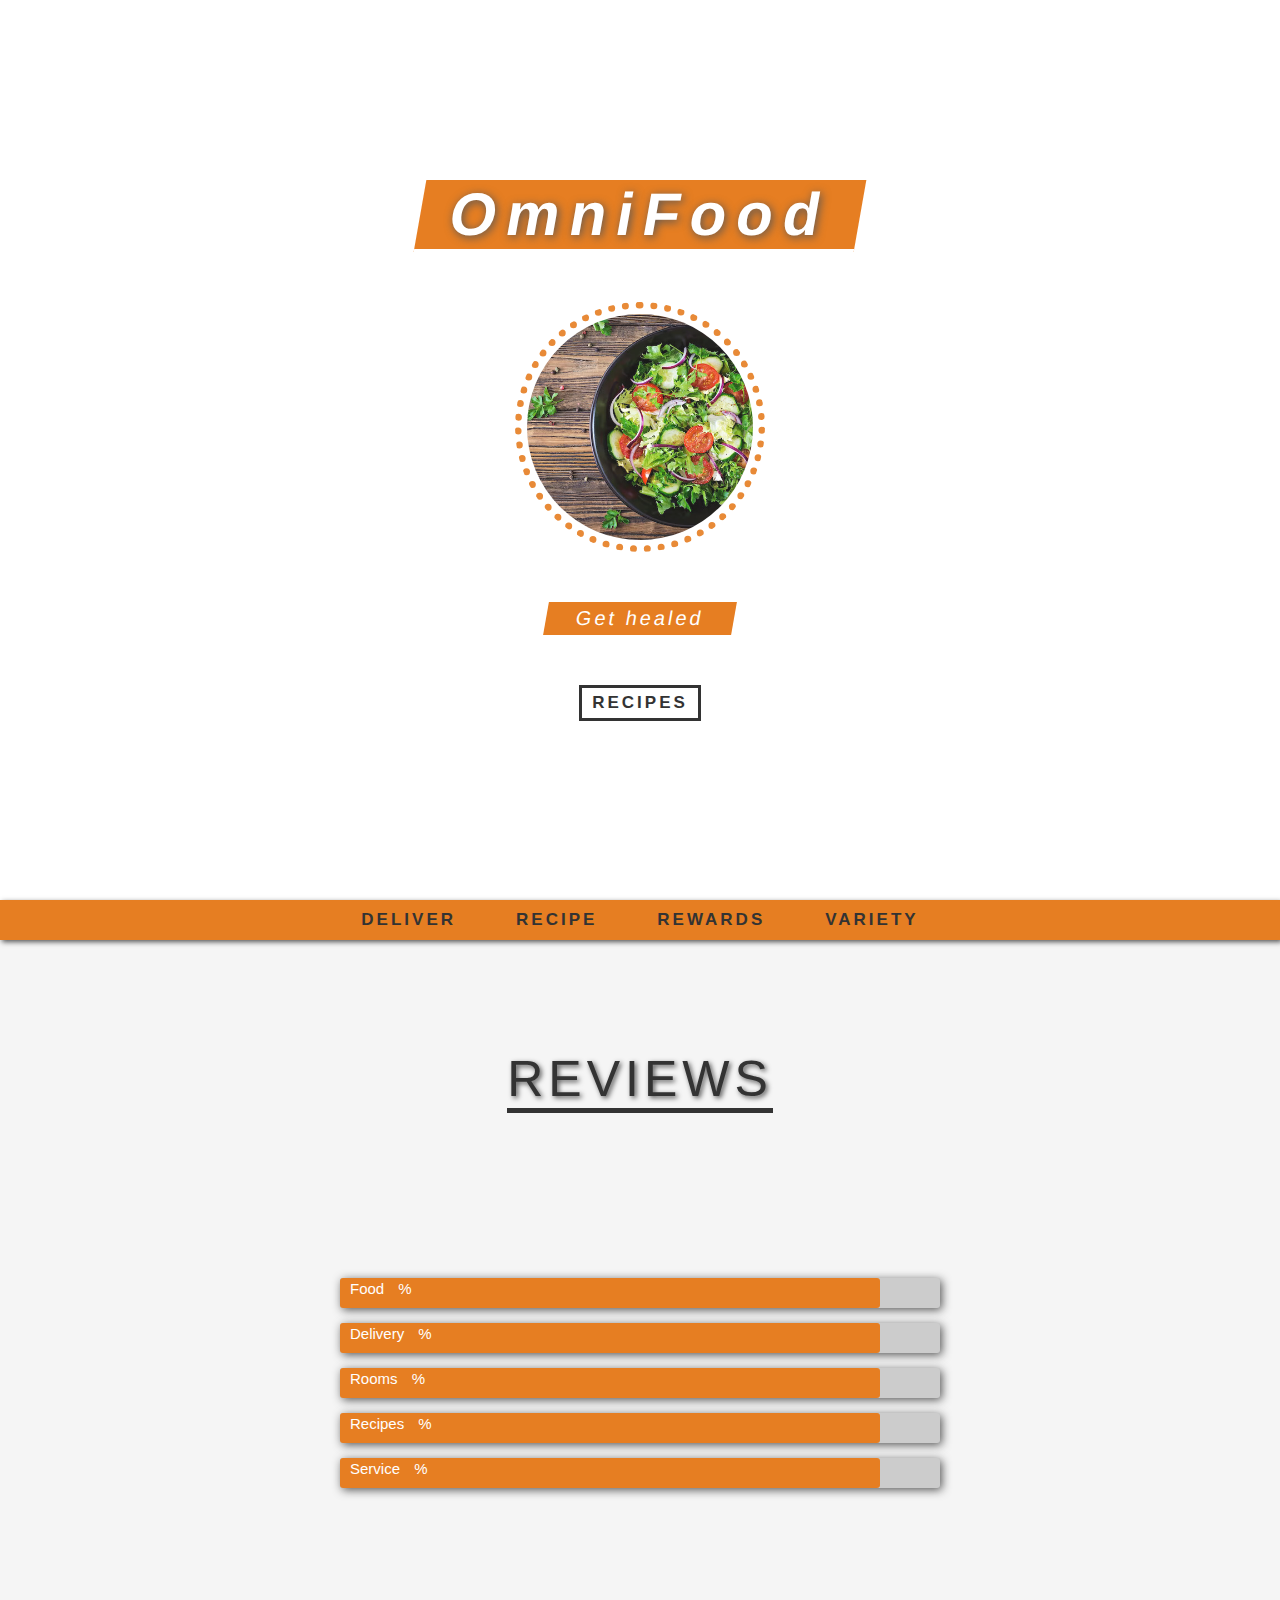
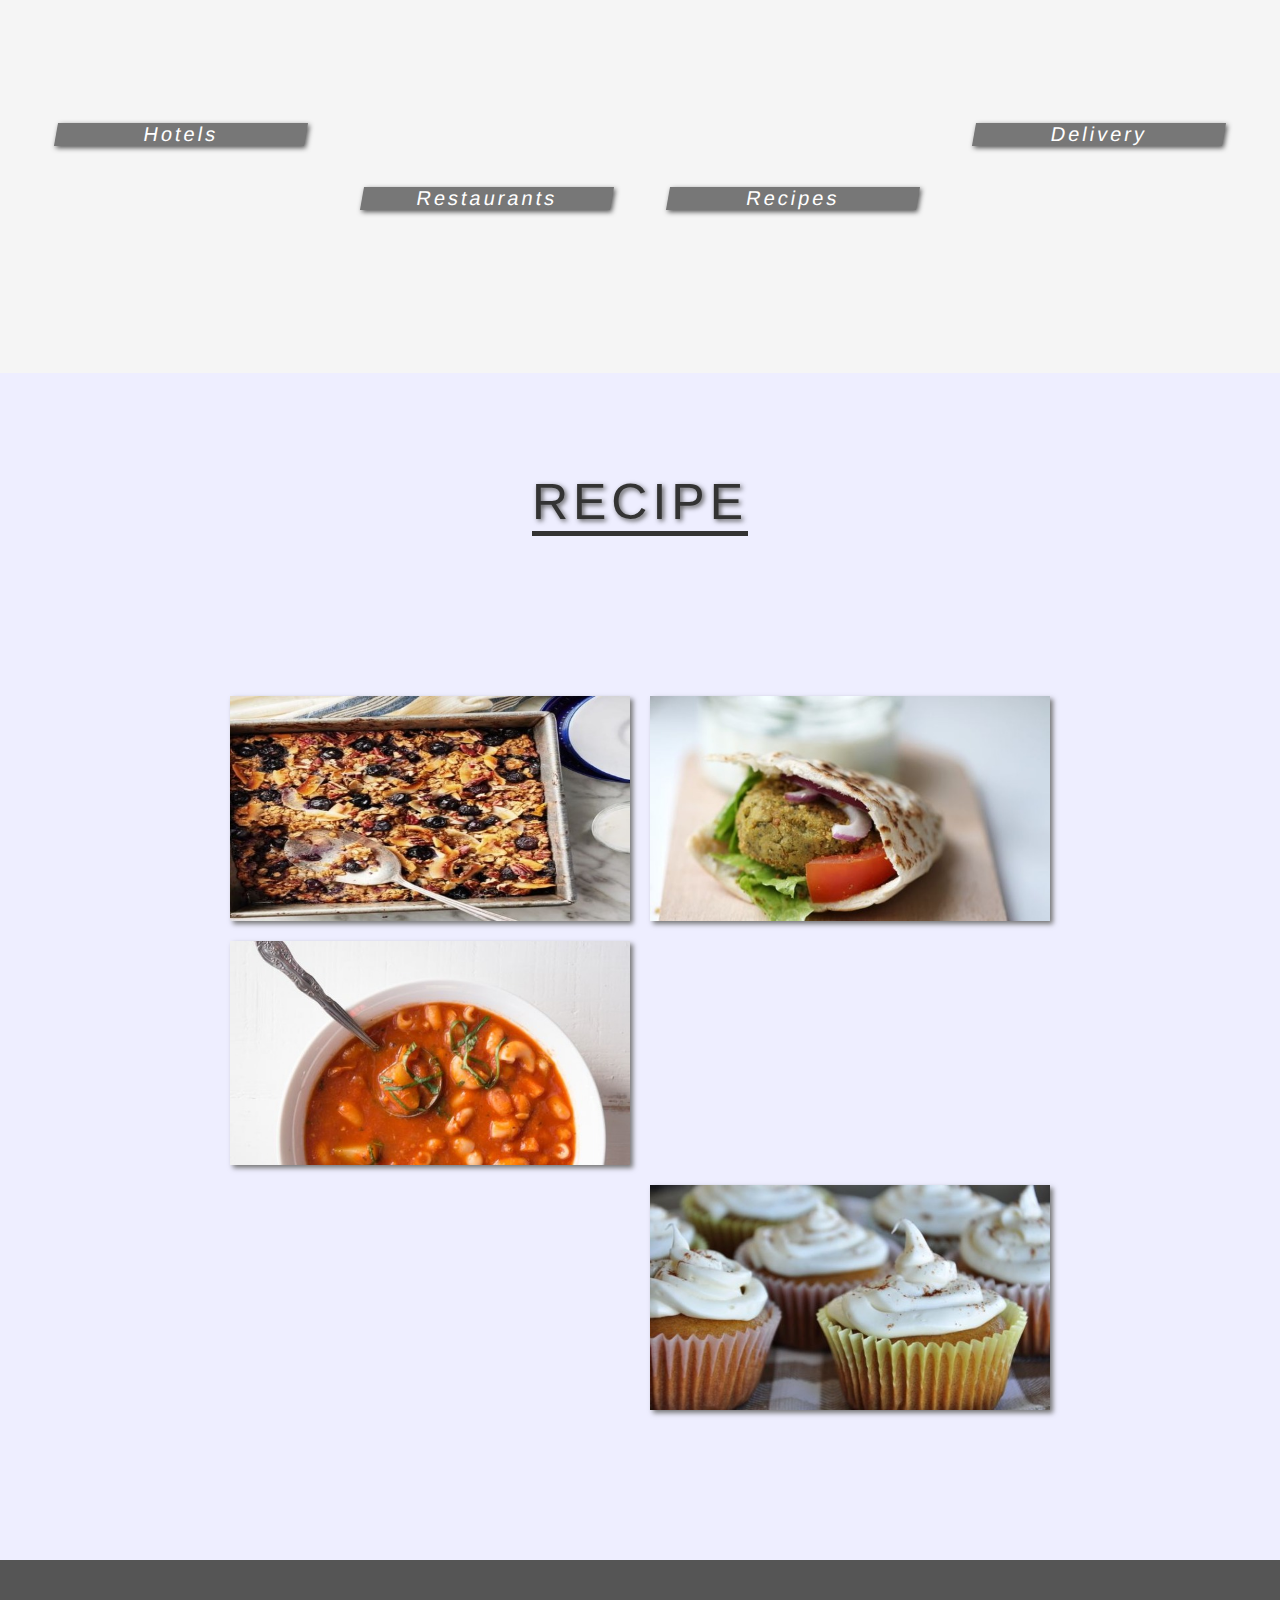
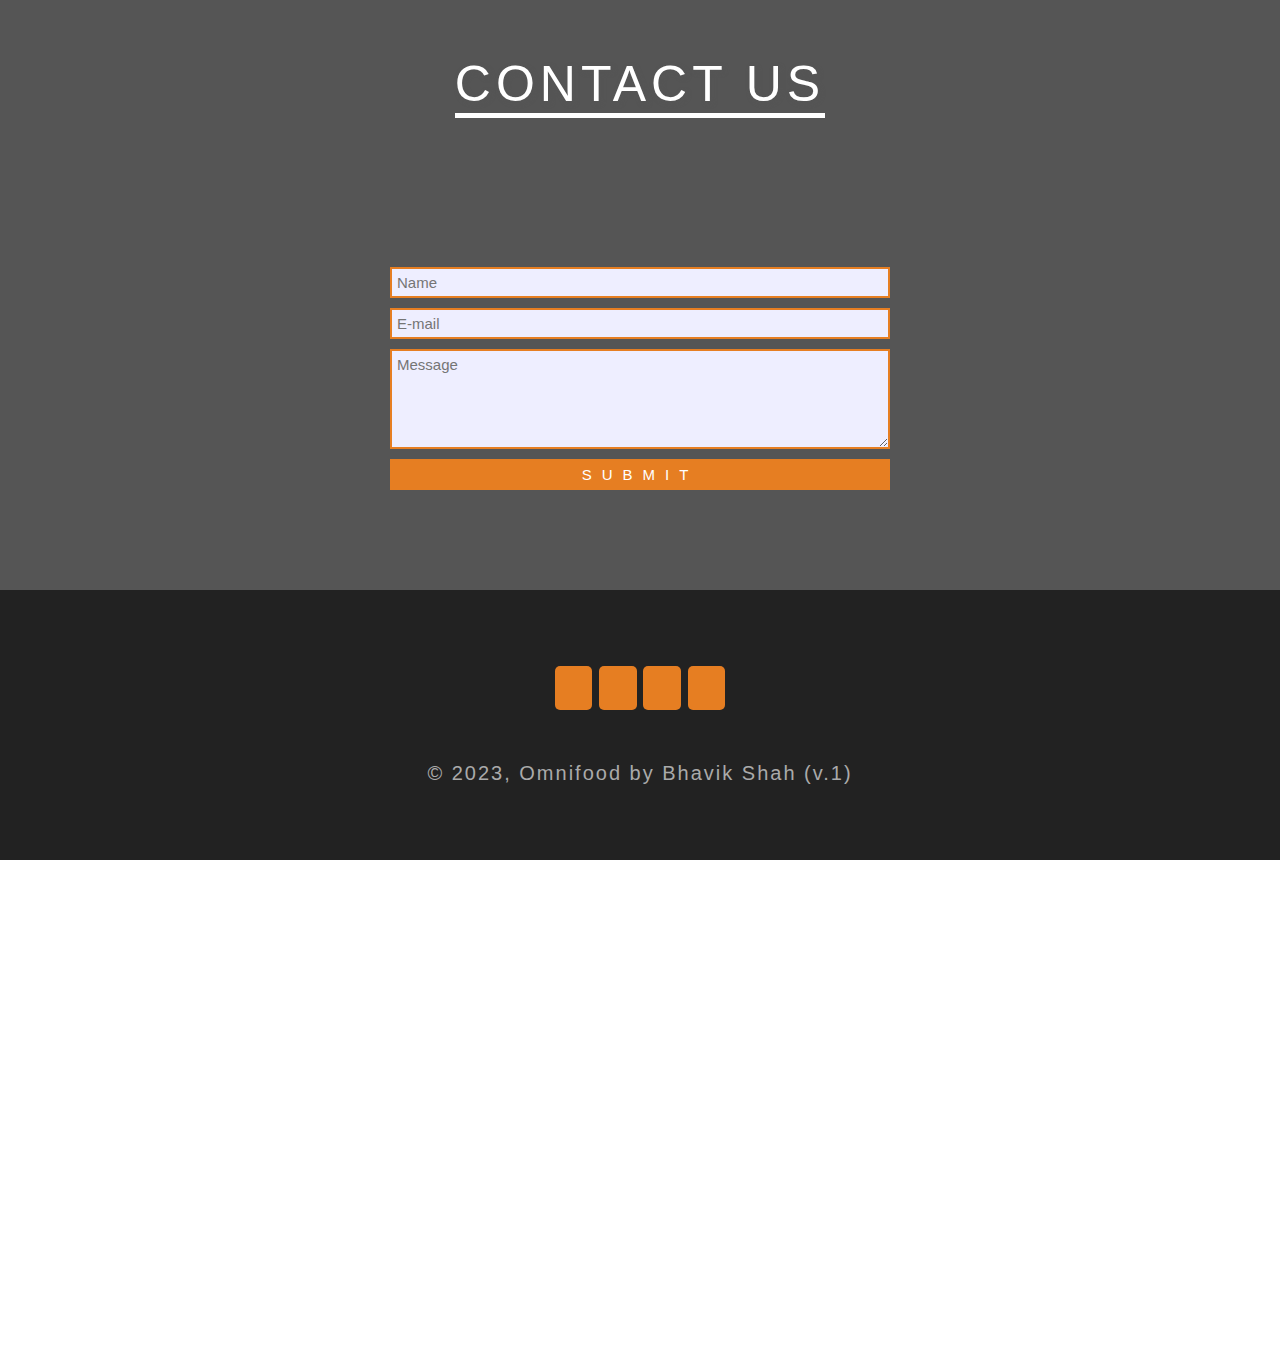
==== recipe.html @ f540aef7 "omnifood 1" ====
<!DOCTYPE html>
<html lang="en">
  <head>
    <meta charset="UTF-8" />
    <meta name="viewport" content="width=device-width, initial-scale=1.0" />
    <title>OmniFood/Recipe</title>
    <link rel="stylesheet" href="resources/css/recipe.css" />
    <link
      rel="stylesheet"
      href="https://cdnjs.cloudflare.com/ajax/libs/font-awesome/6.4.2/css/all.min.css"
    />
    <link
      href="https://fonts.googleapis.com/css2?family=Jost:wght@100;200;300;400;500;600;700;800;900&display=swap"
      rel="stylesheet"
    />
  </head>
  <body>
    <div class="container">
      <section class="sec1" id="s1">
        <h1 class="sec-heading">OmniFood</h1>
        <img
          src="resources/images/recipe/Salad.jpg"
          alt="Salad"
          class="recipe-img"
        />
        <h3 class="recipe-tag">Get healed</h3>
        <a href="#s3" class="btn-1">Recipes</a>
      </section>

      <!-- navbar -->
      <nav class="navbar">
        <a href="index.html" class="nav-links">Deliver</a>
        <a href="#s2" class="nav-links">Recipe</a>
        <a href="rewards.html" class="nav-links">Rewards</a>
        <a href="variety.html" class="nav-links">Variety</a>
      </nav>
      <!-- End of navbar -->

      <!-- section-2 -->
      <section class="sec2" id="s2">
        <h1 class="sec2-heading">Reviews</h1>
        <div class="progress-bar-wrapper">
          <div class="progress-bar">
            <p class="progress-text">Food <span></span>%</p>
            <div class="progress-percent"></div>
          </div>
          <div class="progress-bar">
            <p class="progress-text">Delivery <span></span>%</p>
            <div class="progress-percent"></div>
          </div>
          <div class="progress-bar">
            <p class="progress-text">Rooms <span></span>%</p>
            <div class="progress-percent"></div>
          </div>
          <div class="progress-bar">
            <p class="progress-text">Recipes <span></span>%</p>
            <div class="progress-percent"></div>
          </div>
          <div class="progress-bar">
            <p class="progress-text">Service <span></span>%</p>
            <div class="progress-percent"></div>
          </div>
        </div>
        <div class="services">
          <div class="service">
            <i class="fa-solid fa-hotel"></i>
            <h2 class="service-heading">Hotels</h2>
          </div>
          <div class="service">
            <i class="fa-solid fa-utensils"></i>
            <h2 class="service-heading">Restaurants</h2>
          </div>
          <div class="service">
            <i class="fa-solid fa-bowl-food"></i>
            <h2 class="service-heading">Recipes</h2>
          </div>
          <div class="service">
            <i class="fa-solid fa-truck"></i>
            <h2 class="service-heading">Delivery</h2>
          </div>
        </div>
      </section>
      <!-- End of section-2 -->
      <!-- section-3 -->
      <section class="sec3" id="s3">
        <h1 class="sec3-heading">Recipe</h1>
        <div class="recipe-wrapper">
          <div class="recipe">
            <div class="recipe-text">
              <h2 class="recipe-name">Baked Oat-bowl</h2>
              <h4 class="recipe-style">Healthy/Veg</h4>
            </div>
            <img
              src="resources/images/recipe/baked-oatmeal-1.jpg"
              class="recipe-img-1"
              alt=""
            />
            <a href="javascrip:viod(0);" class="recipe-link" target="_blank"
              >Go to video</a
            >
          </div>
          <div class="recipe">
            <div class="recipe-text">
              <h2 class="recipe-name">Falafel</h2>
              <h4 class="recipe-style">Healthy/Veg</h4>
            </div>
            <img
              src="resources/images/recipe/falafel.jpg"
              class="recipe-img-1"
              alt=""
            />
            <a href="javascrip:viod(0);" class="recipe-link" target="_blank"
              >Go to video</a
            >
          </div>
          <div class="recipe">
            <div class="recipe-text">
              <h2 class="recipe-name">Minestrone Soup</h2>
              <h4 class="recipe-style">Healthy/Veg</h4>
            </div>
            <img
              src="resources/images/recipe/minestrone-soup.jpg"
              class="recipe-img-1"
              alt=""
            />
            <a href="javascrip:viod(0);" class="recipe-link" target="_blank"
              >Go to video</a
            >
          </div>
          <div class="recipe">
            <div class="recipe-text">
              <h2 class="recipe-name">Jambalaya</h2>
              <h4 class="recipe-style">Lite/Veg</h4>
            </div>
            <img
              src="resources/images/recipe/jambalaya.jpg"
              class="recipe-img-1"
              alt=""
            />
            <a href="javascrip:viod(0);" class="recipe-link" target="_blank"
              >Go to video</a
            >
          </div>
          <div class="recipe">
            <div class="recipe-text">
              <h2 class="recipe-name">Salad</h2>
              <h4 class="recipe-style">Healthy/Veg</h4>
            </div>
            <img
              src="resources/images/recipe/Salad-1.jpg"
              class="recipe-img-1"
              alt=""
            />
            <a href="javascrip:viod(0);" class="recipe-link" target="_blank"
              >Go to video</a
            >
          </div>
          <div class="recipe">
            <div class="recipe-text">
              <h2 class="recipe-name">Cupcakes</h2>
              <h4 class="recipe-style">Taste/Veg</h4>
            </div>
            <img
              src="resources/images/recipe/cupcake.jpg"
              class="recipe-img-1"
              alt=""
            />
            <a href="javascrip:viod(0);" class="recipe-link" target="_blank"
              >Go to video</a
            >
          </div>
          <div class="recipe">
            <div class="recipe-text">
              <h2 class="recipe-name">Pancakes</h2>
              <h4 class="recipe-style">Taste/Veg</h4>
            </div>
            <img
              src="resources/images/recipe/pancake.jpg"
              class="recipe-img-1"
              alt=""
            />
            <a href="javascrip:viod(0);" class="recipe-link" target="_blank"
              >Go to video</a
            >
          </div>
          <div class="recipe">
            <div class="recipe-text">
              <h2 class="recipe-name">Samosa</h2>
              <h4 class="recipe-style">Indian/Veg</h4>
            </div>
            <img
              src="resources/images/recipe/samosa.jpg"
              class="recipe-img-1"
              alt=""
            />
            <a href="javascrip:viod(0);" class="recipe-link" target="_blank"
              >Go to video</a
            >
          </div>
          <div class="recipe">
            <div class="recipe-text">
              <h2 class="recipe-name">Bhaji Pav</h2>
              <h4 class="recipe-style">Indian/Veg</h4>
            </div>
            <img
              src="resources/images/recipe/pavbhaji.jpg"
              class="recipe-img-1"
              alt=""
            />
            <a href="javascrip:viod(0);" class="recipe-link" target="_blank"
              >Go to video</a
            >
          </div>
        </div>
      </section>
      <!-- End of section-3 -->
      <!-- section-4 -->
      <section class="sec4" id="s4">
        <h1 class="sec4-heading">Contact Us</h1>
        <form action="" class="contact-form">
          <input type="text" placeholder="Name" name="" id="" />
          <input type="email" placeholder="E-mail" name="" id="" />
          <textarea name="" id="" placeholder="Message"></textarea>
          <input type="submit" value="Submit" class="contact-form-btn" />
        </form>
      </section>
      <!-- End of section-4 -->
      <!-- section-5 -->
      <footer class="sec5">
        <div class="social-media">
          <a href="javascrip:viod(0);" class="social-link"
            ><i class="fa-brands fa-x-twitter"></i
          ></a>
          <a href="javascrip:viod(0);" class="social-link"
            ><i class="fa-brands fa-facebook"></i
          ></a>
          <a href="javascrip:viod(0);" class="social-link"
            ><i class="fa-brands fa-instagram"></i
          ></a>
          <a href="javascrip:viod(0);" class="social-link"
            ><i class="fa-brands fa-whatsapp"></i
          ></a>
        </div>
        <p class="copyright">© 2023, Omnifood by Bhavik Shah (v.1)</p>
      </footer>
      <!-- End of section-5 -->
    </div>
    <script src="resources/js/recipe.js"></script>
  </body>
</html>
---- resources/css/recipe.css ----
*{
    margin: 0;
    padding: 0;
    box-sizing: border-box;
    outline: none;
    text-decoration: none;
    list-style: none;
    font-family: 'Jost',sans-serif;
    font-weight: 400;
}

html{
    font-size: 62.5%;
    scroll-behavior: smooth;
}

/* section-1 */
.sec1{
    width: 100%;
    height: 100vh;
    background: linear-gradient(rgba(255,255,255,.2),rgba(255,255,255,.3)),url(img/bg.jpg) center no-repeat;
    background-size: cover;
    display: flex;
    flex-direction: column;
    justify-content: center;
    align-items: center;
}

.sec-heading{
    font-size: 6rem;
    font-weight: 700;
    color:#fff;
    background-color: #e67e22;
    padding: 0 3rem;
    margin-bottom: 5rem;
    letter-spacing: 1rem;
    border-bottom: .3rem solid #fff;
    text-shadow: .2rem .2rem 1rem #555 ;
    transform: skew(-10deg);
}

.recipe-img{
    width: 25rem;
    height: 25rem;
    border-radius: 50%;
    object-fit: cover;
    border: 0.7rem dotted #e67e22;
    background-color: rgba(255,255,255,.7);
    padding: .5rem;
    opacity: 0.9;
}

.recipe-tag{
    font-size: 2rem;
    color: #fff;
    background-color: #e67e22;
    margin: 5rem 0;
    padding: 0.5rem 3rem;
    letter-spacing: 0.3rem;
    transform: skew(-10deg);
}

.btn-1{
    font-size: 1.7rem;
    font-weight: 700;
    color: #333;
    background-color: #fff;
    border: .3rem solid #333;
    padding: .5rem 1rem;
    text-transform: uppercase;
    letter-spacing: 0.3rem;
}
/* End of section-1 */

/* navbar */
.navbar{
    background-color: #e67e22;
    width: 100%;
    height: 4rem;
    display: flex;
    justify-content: center;
    align-items: center;
    box-shadow: 0.2rem 0.2rem 0.5rem #555;
    position: absolute;
    z-index: 999;
}

.sticky{
    position: sticky;
    top: 0;
}

.nav-links{
    font-size: 1.7rem;
    font-weight: 600;
    color: #333;
    margin: 0 3rem;
    text-transform: uppercase;
    letter-spacing: 0.3rem;
    position: relative;
    transition: color 0.2s;
}

.change.nav-links{
    color: #fff;
}

.nav-links:hover{
    color: #fff;
}

.nav-links::before{
    content: '';
    position: absolute;
    width: 0;
    height: 0.2rem;
    background-color: #fff;
    right: -15%;
    bottom: -0.3rem;
    transition: width 0.2s;
}

.change.nav-links::before{
    width: 130%;
}

.nav-links:hover::before{
    width: 130%;
}
/* End of navbar */
/* section-2 */
.sec2{
    background-color: #f5f5f5;
    width: 100%;
    height: 100%;
    display: flex;
    flex-direction: column;
    justify-content: center;
    align-items: center;
    padding: 15rem 0 10rem 0;
}

.sec2-heading{
    color: #333;
    font-size: 5rem;
    text-transform: uppercase;
    letter-spacing: 0.5rem;
    margin-bottom: 15rem;
    border-bottom: .5rem solid #333;
    text-shadow: .2rem .2rem .5rem #555;
}

.progress-bar-wrapper{
    margin-bottom: 10rem;
}

.progress-bar{
    width: 60rem;
    height: 3rem;
    background-color: #ccc;
    margin: 1.5rem 0;
    border-radius: .3rem;
    box-shadow: .2rem .2rem 1rem #555;
    position: relative;
}

.progress-text{
    position: absolute;
    left: 1rem;
    font-size: 1.5rem;
    color: #fff;
}

.progress-text span{
    margin: 0 0.5rem;
    font-size: 1.8rem;
    font-weight: 700;
}

.progress-percent{
    width: 90%;
    background-color: #e67e22;
    height: 100%;
    border-radius: 0.3rem;
    transition: width .5s .5s ease-in-out;
}

.services{
    width: 100%;
    height: 30vh;
    display: flex;
    justify-content: space-evenly;
    align-items: center;
}

.service{
    text-align: center;
}

.service:first-child,
.service:last-child{
    align-self: flex-start;
}

.service i{
    font-size: 10rem;
    color: #888;
    margin-bottom: 2rem;
    text-shadow: 0.1rem .1rem .5rem #555;
}

.service h2{
    font-size: 2rem;
    color: #fff;
    background-color: #777;
    width: 25rem;
    letter-spacing: .3rem;
    transform: skew(-10deg);
    box-shadow: .2rem .2rem .5rem #555;
}
/* End of section-2 */
/* section-3 */
.sec3{
    width: 100%;
    height: 100%;
    padding: 10rem 0;
    background-color: #eef;
    display: flex;
    flex-direction: column;
    align-items: center;
}

.sec3-heading{
    color: #333;
    font-size: 5rem;
    text-transform: uppercase;
    letter-spacing: 0.5rem;
    margin-bottom: 15rem;
    border-bottom: .5rem solid #333;
    text-shadow: .2rem .2rem .5rem #555;
}

.recipe-wrapper{
    width: 80%;
    display: flex;
    flex-wrap: wrap;
    justify-content: center;
    align-items: center;
}

.recipe{
    display: flex;
    flex-direction: column;
    align-items: center;
    justify-content: center;
    margin: 1rem;
    background-color: white;
    box-shadow: .3rem .3rem .5rem #777;
    position: relative;
    overflow: hidden;
    transition: box-shadow 0.2s;
}

.recipe:hover{
    box-shadow: 1rem 1rem 1rem #777;
}

.recipe-text{
    text-align: center;
    letter-spacing: 0.1rem;
    position: absolute;
    top: -10rem;
    z-index: 99;
    transition: top 0.3s;
}

.recipe:hover .recipe-text{
    top: 5rem;
    transition: top .2s .2s ;
}

.recipe-name{
    font-size: 3rem;
    text-transform: uppercase;
    font-weight: 700;
}

.recipe-style{
    font-size: 1.8rem;
    color: #e67e22;
}

.recipe-img-1{
    width: 40rem;
    transition: opacity 0.3s;
}

.recipe:hover .recipe-img-1{
    opacity: 0.2;
}

.recipe-link{
    font-size: 2rem;
    font-weight: 500;
    color: #333;
    letter-spacing: 0.1rem;
    border: .3rem solid #e67e22;
    padding: 0 1rem;
    background-color: white;
    position: absolute;
    bottom: -5rem;
    transition: bottom 0.5s;
}

.recipe:hover .recipe-link{
    bottom: 5rem;
    transition: bottom 0.3s 0.3s;
}
/* End of section-3 */
/* section-4 */
.sec4{
    display: flex;
    width: 100%;
    height: 70vh;
    flex-direction: column;
    justify-content: space-evenly;
    align-items: center;
    background-color: #555;
}

.sec4-heading{
  color: #fff;
  font-size: 5rem;
  text-transform: uppercase;
  letter-spacing: 0.5rem;
  border-bottom: .5rem solid #333;
  text-shadow: .2rem .2rem .5rem #555;
  box-shadow: none;
  border-color: #fff;
  margin-bottom: 5rem;
}

.contact-form{
    width: 50rem;
    display: flex;
    flex-direction: column;
    justify-content: center;
    align-items: center;
}

.contact-form input,
.contact-form textarea{
    width: 100%;
    padding: .5rem;
    margin: 0.5rem 0;
    background-color: #eef;
    font-size: 1.5rem;
    border: 0.2rem solid #e67e22;
    color: #555;
}

.contact-form textarea{
    height: 10rem;
    max-height: 15rem;
    max-width: 100%;
}

.contact-form .contact-form-btn{
    background-color: #e67e22;
    color: #fff;
    text-transform: uppercase;
    letter-spacing: 1rem;
    cursor: pointer;
}

/* End of section-4 */
/* section-5 */
.sec5{
    display: flex;
    width: 100%;
    height: 30vh;
    justify-content: center;
    align-items: center;
    flex-direction: column;
    background-color: #222;
}

.social-media{
   margin-bottom: 5rem;
}

.social-link{
    margin: 0.2rem;
    padding: 0.7rem;
    background-color: #e67e22;
    display: inline-block;
    border-radius: 0.5rem;
}

.social-link i{
    font-size: 3rem;
    color: #fff;
}

.copyright{
    color: #aaa;
    font-size: 2rem;
    text-align: center;
    font-weight: 300;
    letter-spacing: 0.2rem;
}
/* End of section-5 */
/* Responsive */

@media screen and (max-width: 1200px){

.services{
    height: auto;
    flex-wrap: wrap;
}

.service{
margin: 3rem 2rem;
}

.sec4 {
    height: 80vh;
}
}

@media screen and (max-width: 800px) {
    .progress-bar {
        width: 50rem;
    }
}

@media (max-width: 600px){
    .sec-heading {
        font-size: 4rem;
    }

    .recipe-tag {
        font-size: 2.5rem;
    }

    .nav-links {
        font-size: 1.5rem;
        margin: 0 2rem;
    }

    .sec2 {
        padding: 10rem
    }

    .sec2-heading {
        margin-bottom: 10rem;
    }

    .progress-bar {
        width: 45rem;
    }

    /* .recipe-img-1 {
        width: 100%;
    } */

    .sec3-heading {
        margin-bottom: 10rem;
    }

    .contact-form {
        width: 40rem;
    }

}

@media (max-width:500px){
    html{
        font-size: 55%;
    }

    .sec4 {
        height: 60vh;
    }
}


@media (max-width:450px){
    html{
        font-size: 45%;
    }

    .nav-links {
        font-size: 1.3rem;
        margin: 0 1.5rem;
    }

    .sec2-heading {
        margin-bottom: 10rem;
        font-size: 4rem;
    }

    .progress-bar {
        width: 40rem;
    }
}
/* End of responsive */
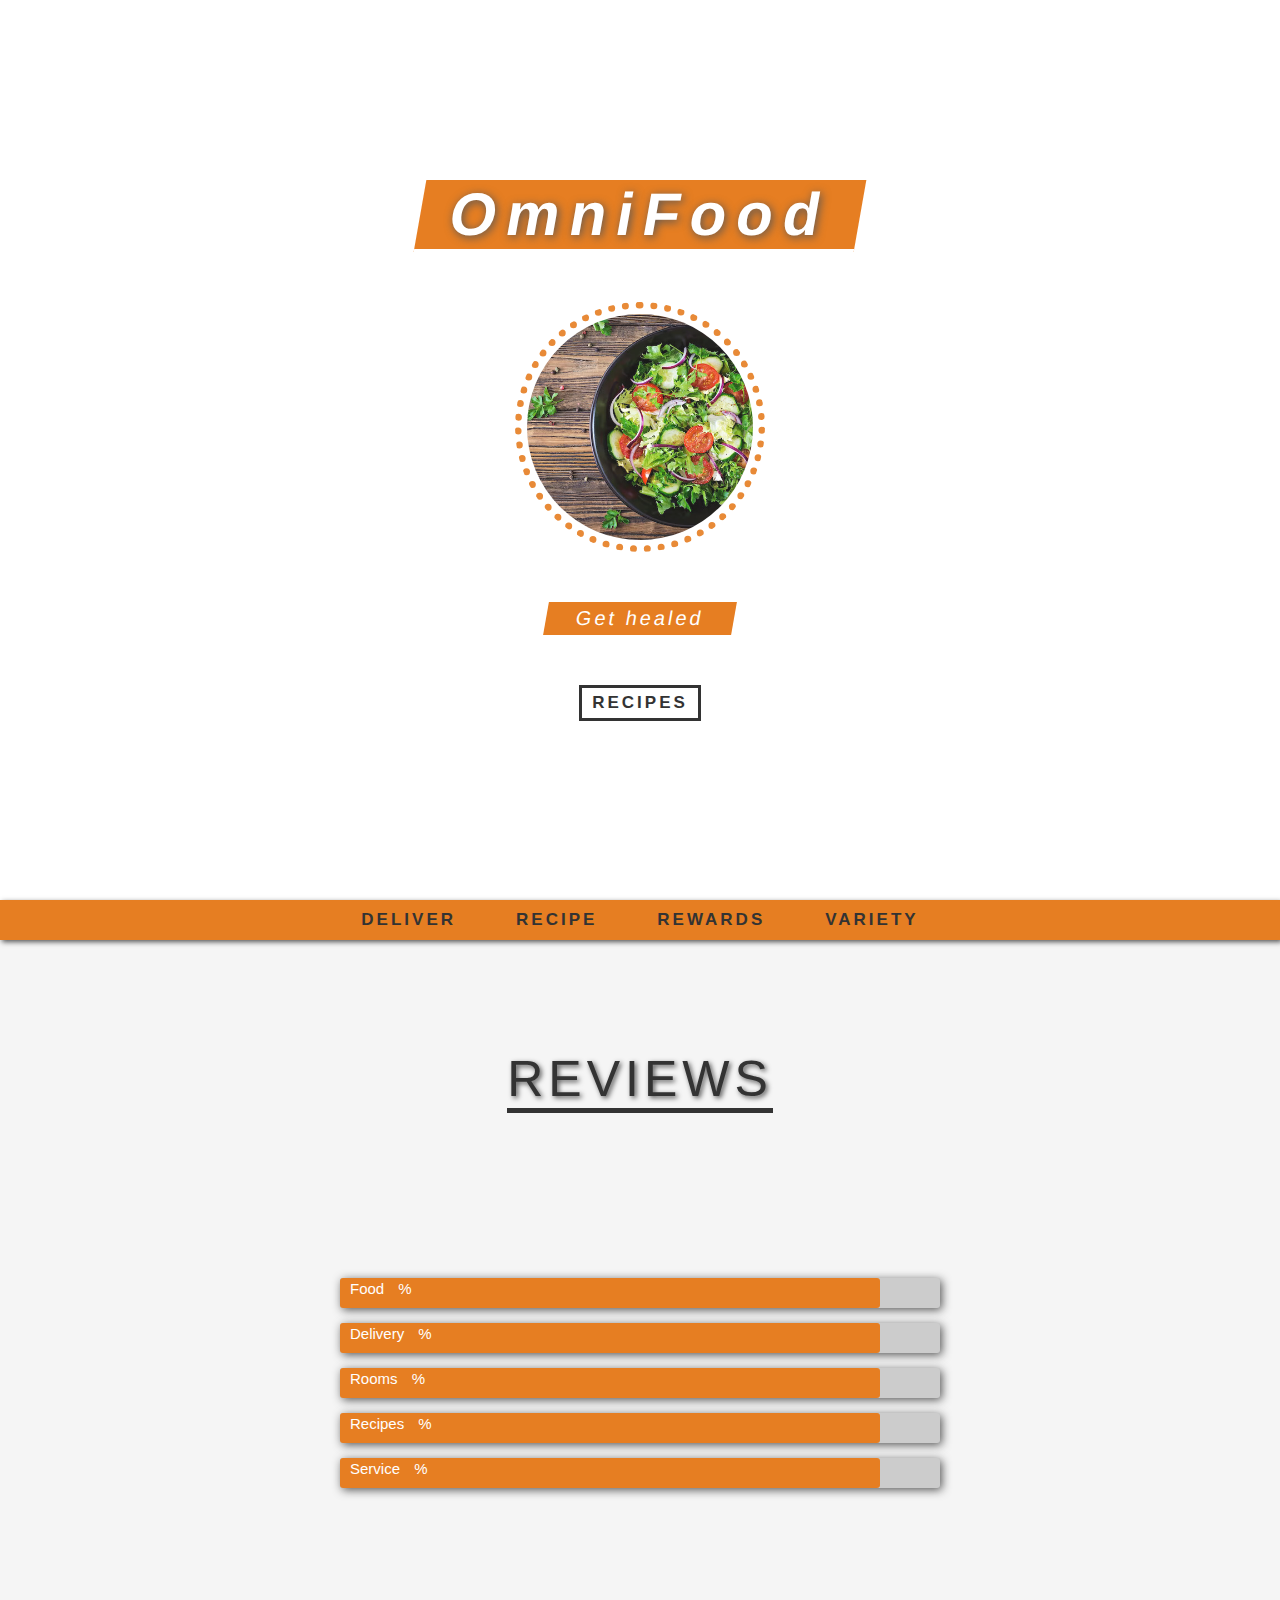
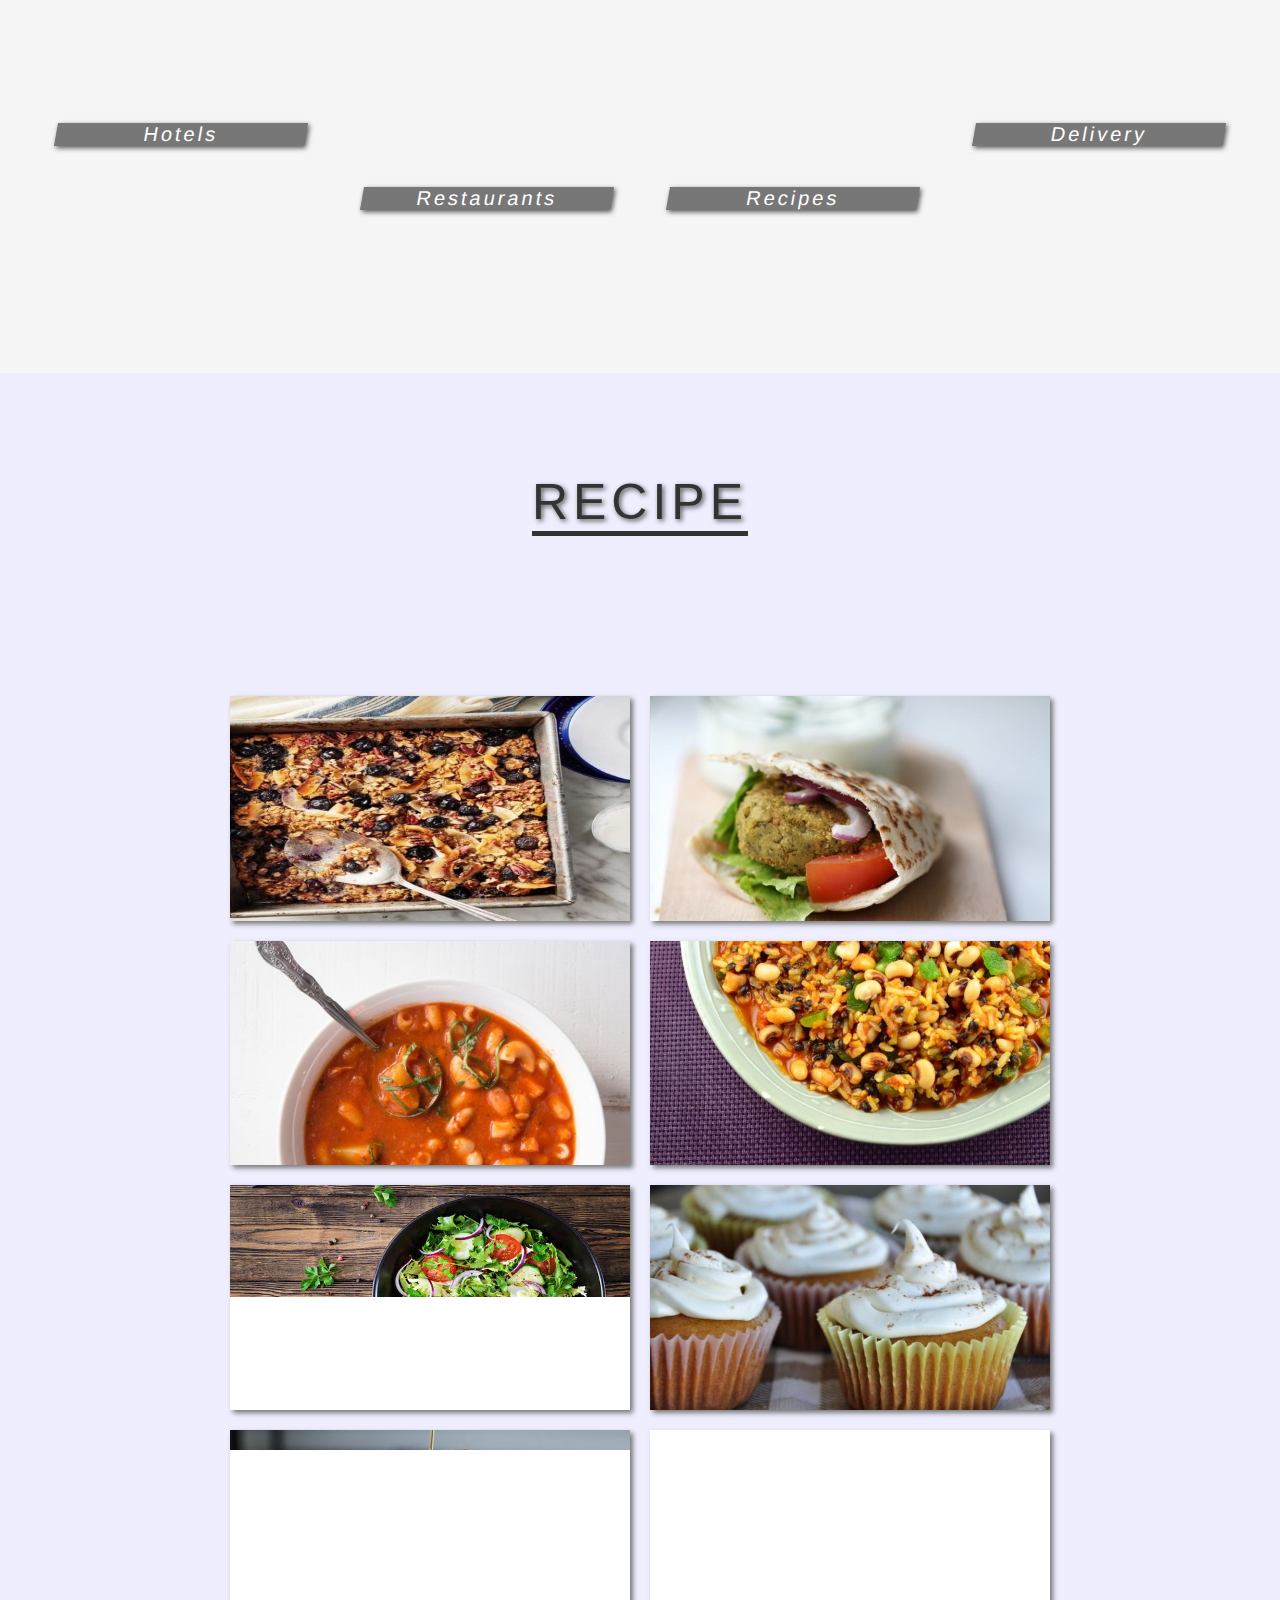
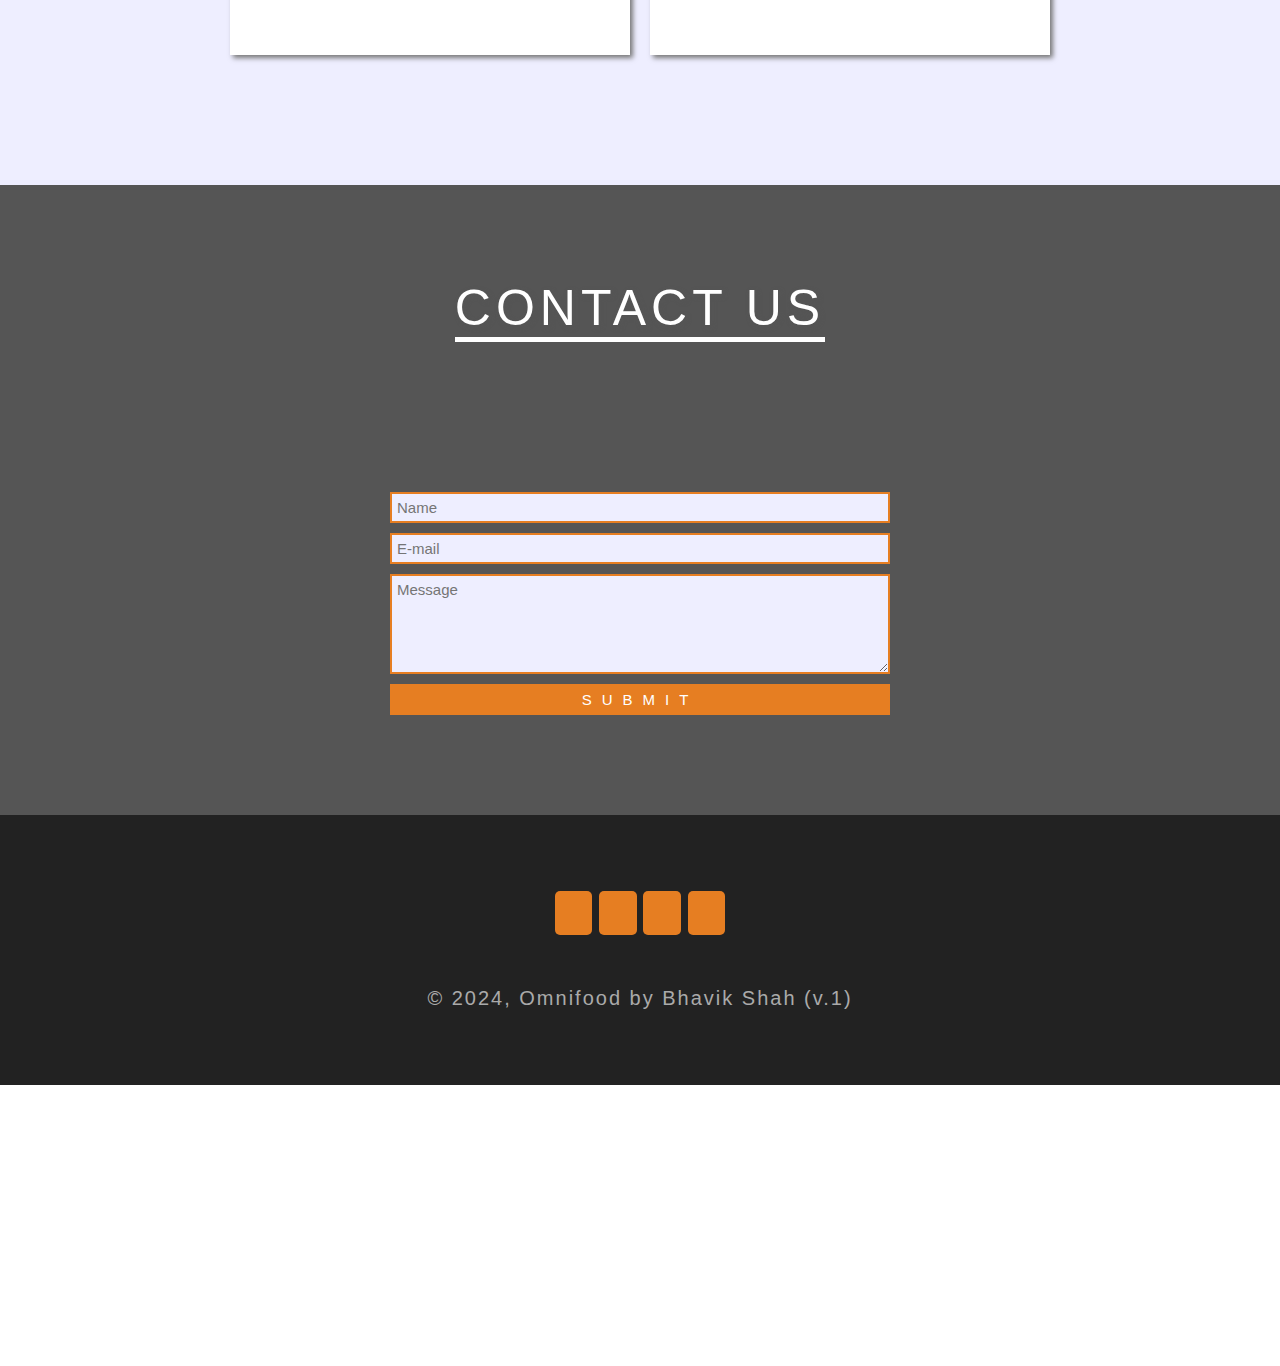
==== commit 9775c169: "Changes" ====
--- a/recipe.html
+++ b/recipe.html
@@ -241,7 +241,7 @@
             ><i class="fa-brands fa-whatsapp"></i
           ></a>
         </div>
-        <p class="copyright">© 2023, Omnifood by Bhavik Shah (v.1)</p>
+        <p class="copyright">© 2024, Omnifood by Bhavik Shah (v.1)</p>
       </footer>
       <!-- End of section-5 -->
     </div>
--- a/resources/css/recipe.css
+++ b/resources/css/recipe.css
@@ -7,6 +7,22 @@
     list-style: none;
     font-family: 'Jost',sans-serif;
     font-weight: 400;
+}
+
+::-webkit-scrollbar-thumb{
+    background: #888; /* Scrollbar thumb color */
+    border-radius: 10px; /* Rounded corners */
+
+}
+
+
+::-webkit-scrollbar {
+    width: 12px; /* Scrollbar width */
+}
+
+::-webkit-scrollbar-track {
+    background: #cf6d17; /* Scrollbar track background */
+    border-radius: 10px; /* Rounded corners */
 }
 
 html{
